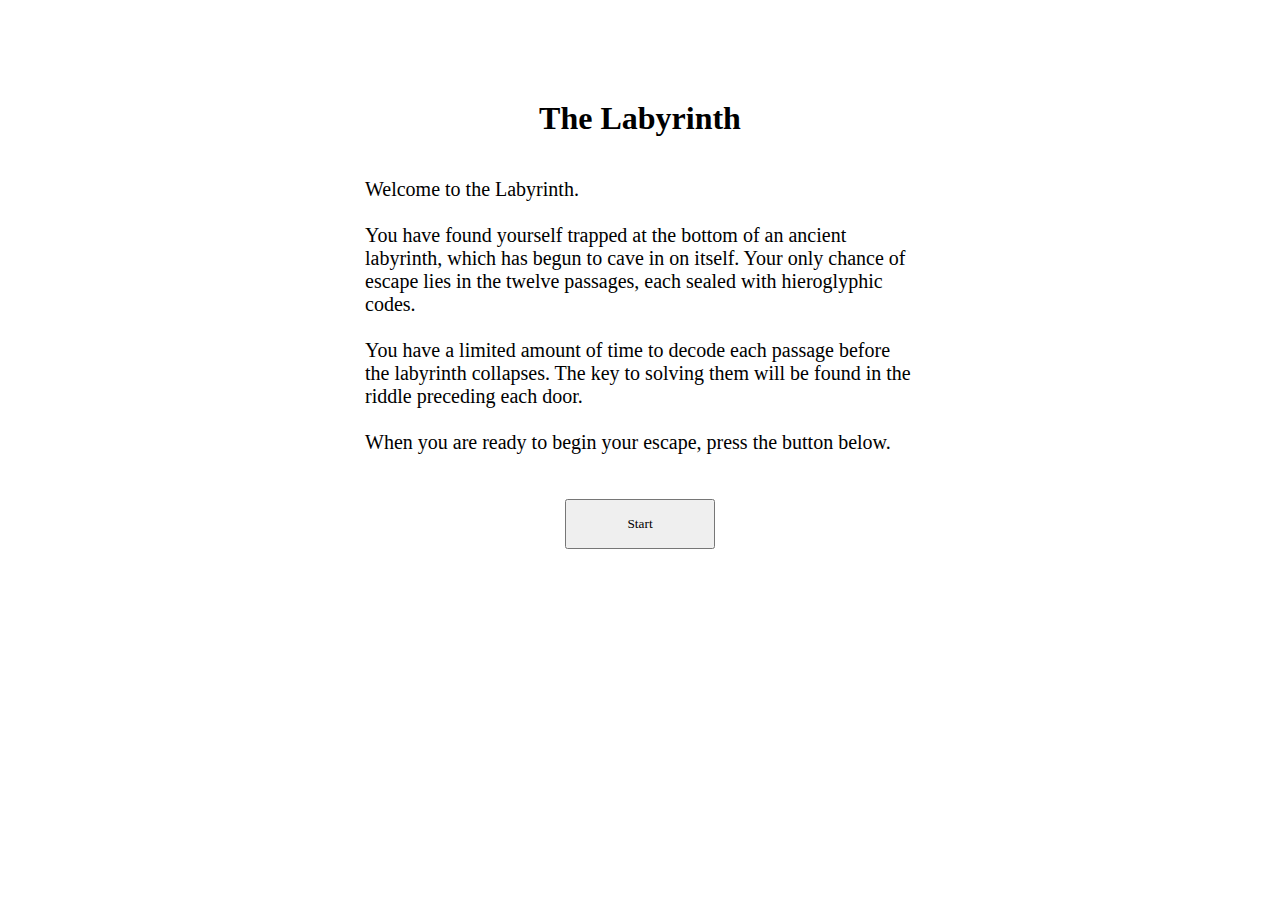
==== index.html @ a6ff6583 "Initial commit" ====
<!doctype html>
<html>
    <head>
        <link rel="stylesheet" href="style.css" />
        <meta charset="utf-8" />
    </head>

    <body>
        <h1 style="text-align: center; margin-top: 100px">The Labyrinth</h1>
        <div class="center">
            <p style="width: 550px; text-align: left">
                Welcome to the Labyrinth.<br /><br />
                You have found yourself trapped at the bottom of an ancient
                labyrinth, which has begun to cave in on itself. Your only
                chance of escape lies in the twelve passages, each sealed with
                hieroglyphic codes.<br /><br />
                You have a limited amount of time to decode each passage before
                the labyrinth collapses. The key to solving them will be found
                in the riddle preceding each door.<br /><br />
                When you are ready to begin your escape, press the button below.
            </p>

            <form action="./level.html#1">
                <button type="submit" style="width: 150px; height: 50px; margin-top: 25px" ">
                    Start
                </button>
            </form>
        </div>
    </body>
</html>
---- style.css ----
body {
    background-image: url("https://t4.ftcdn.net/jpg/00/31/95/75/360_F_31957544_23WriAth1XMUHoEvaiTXjKWg43VZs2Wk.jpg");
}

* {
    font-family: Georgia, 'Times New Roman', Times, serif;
}

.center {
    display: flex;
    flex-direction: column;
    justify-content: center;
    align-items: center;
    // height: 600px;
    border: 0px;
}

#info p {
    margin-bottom: 5px;
    margin-top: 5px;
}

input {
    width: 200px;
}

ul {
    list-style: none;
    text-align: center;
}

p {
    font-size: 20px;
}
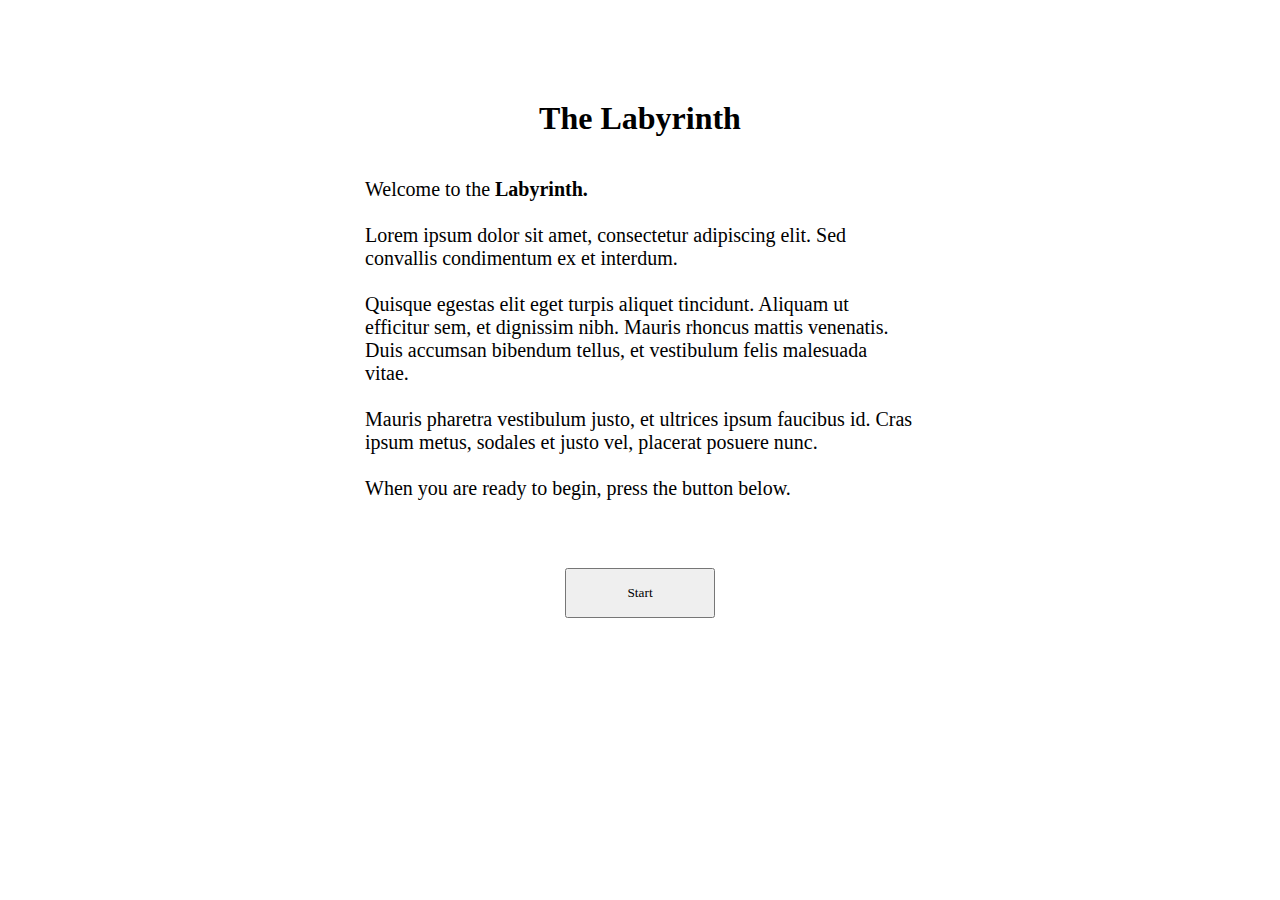
==== commit e6d6a12d: "update" ====
--- a/index.html
+++ b/index.html
@@ -3,28 +3,33 @@
     <head>
         <link rel="stylesheet" href="style.css" />
         <meta charset="utf-8" />
+        <script>
+            function init() {
+                // btw these are strings when u read them cause javascript is ass
+                // so make sure to convert with parseInt(sessionStorage.getItem("variable"), 10);
+                sessionStorage.setItem("level", 1);
+                sessionStorage.setItem("runtime", 0);
+                sessionStorage.setItem("victory", 0) // 0=false 1=true
+                window.location.replace("./level.html")
+            }
+        </script>
     </head>
 
     <body>
         <h1 style="text-align: center; margin-top: 100px">The Labyrinth</h1>
         <div class="center">
             <p style="width: 550px; text-align: left">
-                Welcome to the Labyrinth.<br /><br />
-                You have found yourself trapped at the bottom of an ancient
-                labyrinth, which has begun to cave in on itself. Your only
-                chance of escape lies in the twelve passages, each sealed with
-                hieroglyphic codes.<br /><br />
-                You have a limited amount of time to decode each passage before
-                the labyrinth collapses. The key to solving them will be found
-                in the riddle preceding each door.<br /><br />
-                When you are ready to begin your escape, press the button below.
+                Welcome to the <b>Labyrinth.</b><br /><br />
+                Lorem ipsum dolor sit amet, consectetur adipiscing elit. Sed convallis condimentum ex et interdum.<br /><br />
+                Quisque egestas elit eget turpis aliquet tincidunt. Aliquam ut efficitur sem, et dignissim nibh.
+                Mauris rhoncus mattis venenatis. Duis accumsan bibendum tellus, et vestibulum felis malesuada vitae.<br /><br />
+                Mauris pharetra vestibulum justo, et ultrices ipsum faucibus id. Cras ipsum metus, sodales et justo vel, placerat posuere nunc.<br /><br />
+                When you are ready to begin, press the button below.<br /><br />
             </p>
 
-            <form action="./level.html#1">
-                <button type="submit" style="width: 150px; height: 50px; margin-top: 25px" ">
-                    Start
-                </button>
-            </form>
+            <button onclick="init(this)" style="width: 150px; height: 50px; margin-top: 25px" ">
+                Start
+            </button>
         </div>
     </body>
 </html>
--- a/style.css
+++ b/style.css
@@ -11,7 +11,6 @@
     flex-direction: column;
     justify-content: center;
     align-items: center;
-    // height: 600px;
     border: 0px;
 }
 
